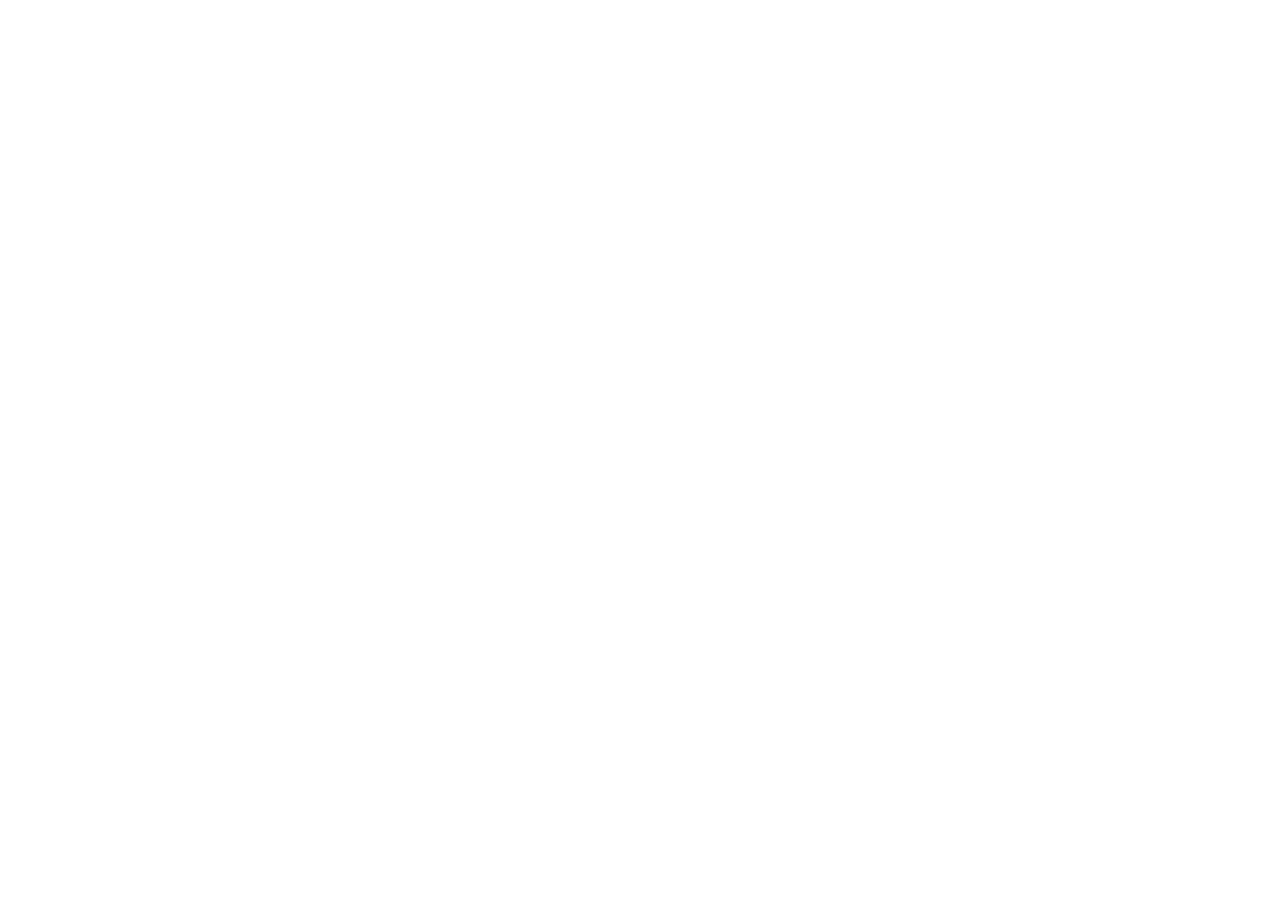
==== drumKit/index.html @ 54089ad5 "Starter code" ====
<!DOCTYPE html>
<html lang="en">
  <head>
    <meta charset="UTF-8" />
    <meta http-equiv="X-UA-Compatible" content="IE=edge" />
    <meta name="viewport" content="width=device-width, initial-scale=1.0" />
    <title>Drum Kit</title>
    <link rel="stylesheet" href="style.css" />
  </head>
  <body></body>
</html>
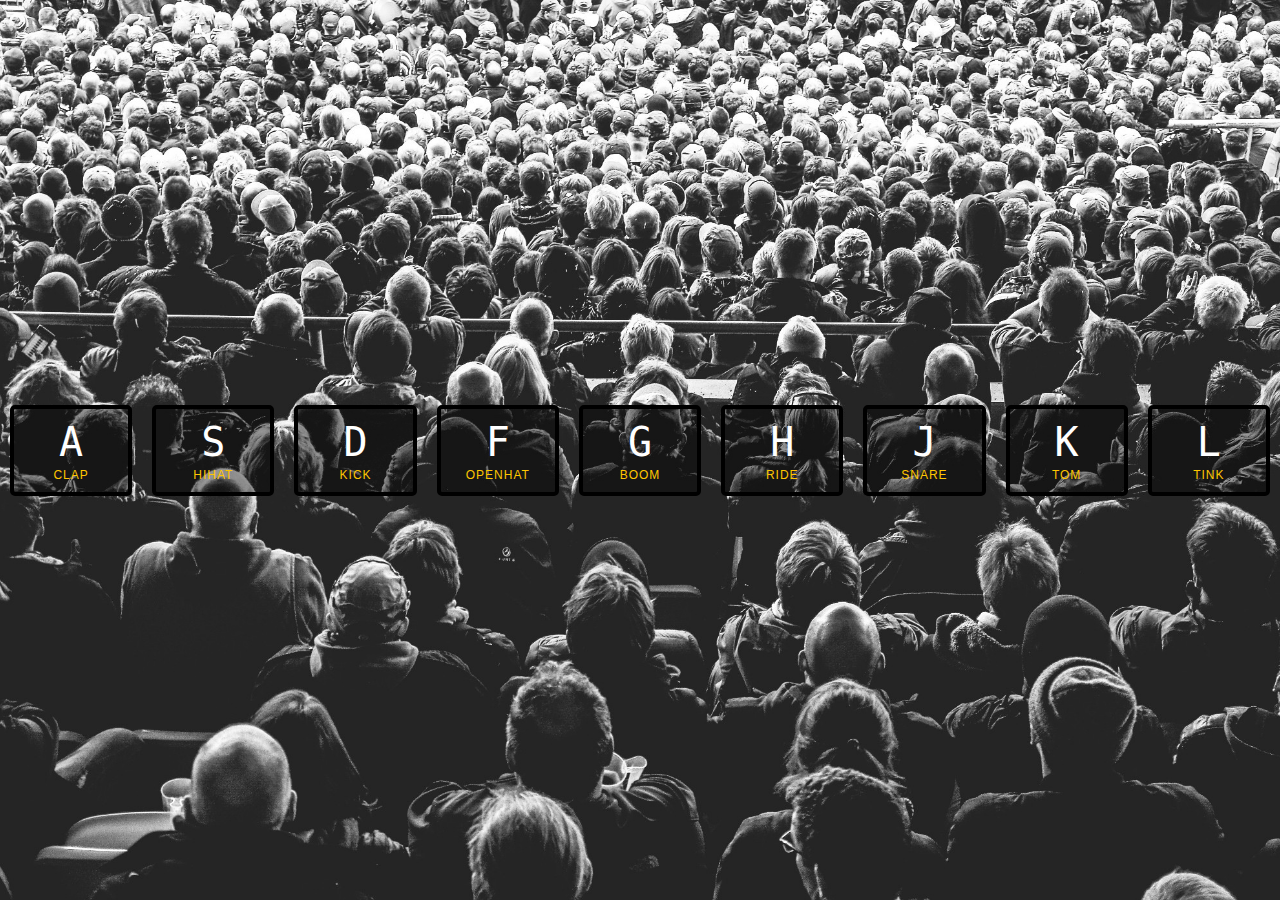
==== commit ac625226: "Finished" ====
--- a/drumKit/index.html
+++ b/drumKit/index.html
@@ -1,11 +1,63 @@
 <!DOCTYPE html>
-<html lang="en">
+<html lang="es">
   <head>
     <meta charset="UTF-8" />
     <meta http-equiv="X-UA-Compatible" content="IE=edge" />
     <meta name="viewport" content="width=device-width, initial-scale=1.0" />
     <title>Drum Kit</title>
     <link rel="stylesheet" href="style.css" />
+    <link rel="shortcut icon" href="favicon.ico" type="image/x-icon" />
   </head>
-  <body></body>
+  <body>
+    <div class="keys">
+      <div class="key" data-key="65">
+        <kbd>A</kbd>
+        <span class="sound">clap</span>
+      </div>
+      <div class="key" data-key="83">
+        <kbd>S</kbd>
+        <span class="sound">hihat</span>
+      </div>
+      <div class="key" data-key="68">
+        <kbd>D</kbd>
+        <span class="sound">kick</span>
+      </div>
+      <div class="key" data-key="70">
+        <kbd>F</kbd>
+        <span class="sound">openhat</span>
+      </div>
+      <div class="key" data-key="71">
+        <kbd>G</kbd>
+        <span class="sound">boom</span>
+      </div>
+      <div class="key" data-key="72">
+        <kbd>H</kbd>
+        <span class="sound">ride</span>
+      </div>
+      <div class="key" data-key="74">
+        <kbd>J</kbd>
+        <span class="sound">snare</span>
+      </div>
+      <div class="key" data-key="75">
+        <kbd>K</kbd>
+        <span class="sound">tom</span>
+      </div>
+      <div class="key" data-key="76">
+        <kbd>L</kbd>
+        <span class="sound">tink</span>
+      </div>
+    </div>
+
+    <audio src="sounds/clap.wav" data-key="65"></audio>
+    <audio src="sounds/hihat.wav" data-key="83"></audio>
+    <audio src="sounds/kick.wav" data-key="68"></audio>
+    <audio src="sounds/openhat.wav" data-key="70"></audio>
+    <audio src="sounds/boom.wav" data-key="71"></audio>
+    <audio src="sounds/ride.wav" data-key="72"></audio>
+    <audio src="sounds/snare.wav" data-key="74"></audio>
+    <audio src="sounds/tom.wav" data-key="75"></audio>
+    <audio src="sounds/tink.wav" data-key="76"></audio>
+
+    <script src="script.js"></script>
+  </body>
 </html>
--- a/drumKit/style.css
+++ b/drumKit/style.css
@@ -0,0 +1,52 @@
+html {
+  font-family: sans-serif;
+  font-size: 10px;
+}
+body {
+  margin: 0;
+  padding: 0;
+}
+.keys {
+  min-height: 100vh;
+  background: url("background.jpg") bottom center;
+  background-size: cover;
+  display: flex;
+  justify-content: center;
+  align-items: center;
+}
+
+.key {
+  border: 0.4rem solid black;
+  margin: 1rem;
+  border-radius: 0.5rem;
+  padding: 1rem 0.5rem;
+  flex: 1;
+  font-size: 1.5rem;
+  text-align: center;
+  color: white;
+  background-color: rgba(0, 0, 0, 0.4);
+  transition: all 0.07s ease;
+}
+.playing {
+  transform: scale(1.1);
+  border-color: #ffc600;
+  box-shadow: 0 0 1rem #ffc600;
+}
+kbd {
+  display: block;
+  font-size: 4rem;
+}
+
+.sound {
+  font-size: 1.2rem;
+  text-transform: uppercase;
+  letter-spacing: 0.1rem;
+  color: #ffc600;
+}
+
+@media screen and (max-width: 700px) {
+  .keys {
+    flex-wrap: wrap;
+    align-content: center;
+  }
+}
